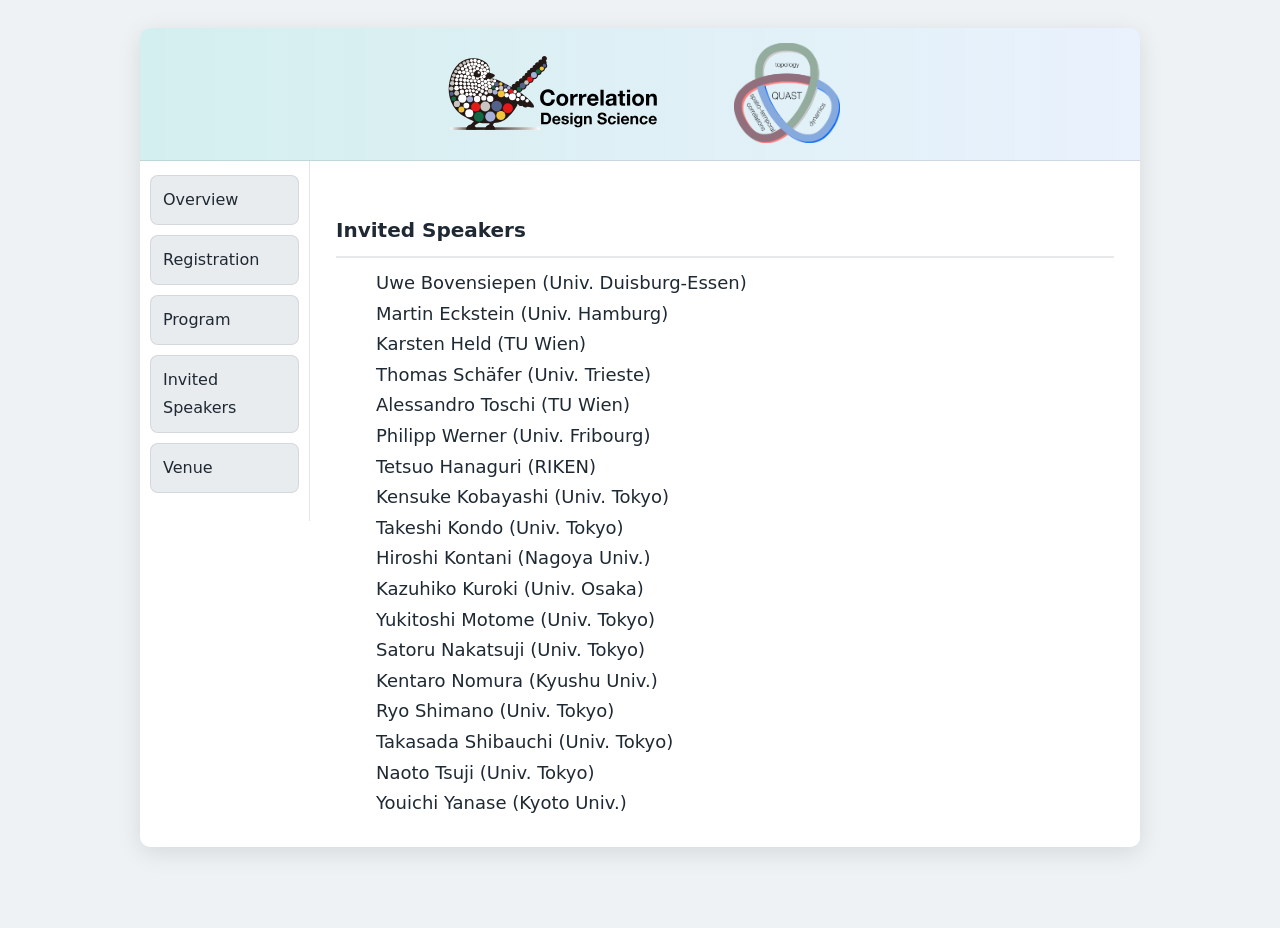
==== Invited.html @ 0fd3b6d4 "website ver.1" ====
<!DOCTYPE html PUBLIC "-//W3C//DTD XHTML 1.0 Transitional//EN"
	  "http://www.w3.org/TR/xhtml1/DTD/xhtml1-transitional.dtd">
<html xmlns="http://www.w3.org/1999/xhtml">
<head>
<meta http-equiv="Content-Type" content="text/html; charset=utf-8" />
<title>Invited Speakers | Frontiers in Correlated Quantum Matter</title>
<link href="sty2.css" rel="stylesheet" type="text/css" />

<script type="text/javascript" src="jquery-1.11.3.min.js">
</script>

<script type="text/javascript">
function slideSwitch() {
   var $active = $('#slideshow div.active');
   if ( $active.length == 0 ) $active = $('#slideshow div:last');
   var $next =  $active.next().length ? $active.next()
      : $('#slideshow div:first');
   $active.addClass('last-active');
   $next.css({opacity: 0.0})
      .addClass('active')
      .animate({opacity: 1.0}, 1000, function() {
           $active.removeClass('active last-active');
      });
}
$(function() {
   setInterval( "slideSwitch()", 10000 );
});
</script>

<style>

.reg-section h3{
  margin-top: 30px;
}

.deadlines, .fees{
  margin-left: 40px;
  font-size: 18px;
  line-height: 1.7;
}

.deadlines .date,
.fees .price{
  font-weight: bold;
}

.notes{
  margin-top: 25px;
  font-size: 16px;
  line-height: 1.6;
}

.register-area{
  text-align: center;
  margin: 40px 0 20px 0;
}

.register-btn:hover{
  background: #243447;
}
</style>

</head>

<body>

<div class="container">

<div class="header">

  <img src="cds-logo.svg" class="site-logo logo-left" alt="CDS">
  <img src="QUAST_logo.png" class="site-logo logo-right" alt="QUAST">

  <div id="slideshow">
  </div>

</div><!-- end .header -->


<div class="sidebar1">
      <ul class="nav">
      <li><a href="index.html">Overview</a></li>
      <li><a href="Registration.html" class="active">Registration</a></li>
      <li><a href="Program.html">Program</a></li>
      <li><a href="Invited.html">Invited Speakers</a></li>
      <li><a href="Venue.html">Venue</a></li>
    </ul>
    <p>　</p>
    <p>　</p>
    <p>　</p>
    <p>　</p>
    <p>　</p>
    <p>　</p>
    <p>　</p>
    <p>　</p>
    <p>　</p>
    <p>　</p>
    <p>　</p>
    <p>　</p>
    <p>　</p>
    <p>　</p>
</div>

<div class="content">

    <div class="reg-section">

      <h3>Invited Speakers</h3>
      <div class="deadlines">
	Uwe Bovensiepen (Univ. Duisburg-Essen)<br/>
	Martin Eckstein (Univ. Hamburg)<br/>
	Karsten Held (TU Wien)<br/>
	Thomas Sch&auml;fer (Univ. Trieste)<br/>
	Alessandro Toschi (TU Wien)<br/>
	Philipp Werner (Univ. Fribourg)<br/>

	  Tetsuo Hanaguri (RIKEN)<br/>
	  Kensuke Kobayashi (Univ. Tokyo)<br/>
	  Takeshi Kondo (Univ. Tokyo)<br/>
	  Hiroshi Kontani (Nagoya Univ.)<br/>
	  Kazuhiko Kuroki (Univ. Osaka)<br/>
	  Yukitoshi Motome (Univ. Tokyo)<br/>
	  Satoru Nakatsuji (Univ. Tokyo)<br/>
	  Kentaro Nomura (Kyushu Univ.)<br/>
	  Ryo Shimano (Univ. Tokyo)<br/>
	  Takasada Shibauchi (Univ. Tokyo)<br/>
	  Naoto Tsuji (Univ. Tokyo)<br/>
	  Youichi Yanase (Kyoto Univ.)<br/>
      </div>

    </div>

</div><!-- end .content -->


<?php include 'footer.html'; ?>

</div><!-- end .container -->

</body>
</html>
---- sty2.css ----
@charset "utf-8";

/* =========================================================
   Modernized theme for the existing XHTML layout
   - Keep HTML unchanged
   - Lighter background, card container, softer sidebar
   - Better typography & spacing
   ========================================================= */

/* ----- Base / Variables ----- */
:root{
  --bg: #eef2f5;
  --card: #ffffff;
  --text: #1f2933;
  --muted: #52606d;

  --accent: #0ea5a4;         /* teal accent (safe + modern) */
  --accent-2: #2c7be5;       /* optional blue */
  --border: rgba(31,41,51,0.12);

  --sidebar: #f1f3f5;
  --nav-bg: #e9ecef;
  --nav-hover: #17184b;

  --radius: 10px;
  --shadow: 0 6px 24px rgba(0,0,0,0.10);
}

/* ----- Page ----- */
html, body{
  height: 100%;
}

body{
  font: 16px/1.75 "Hiragino Kaku Gothic Pro", "Yu Gothic", Meiryo, Osaka, Roboto, system-ui, -apple-system, "Segoe UI", sans-serif;
  background: var(--bg);
  margin: 0;
  padding: 0;
  color: var(--text);
}

/* Remove default list spacing quirks */
ul, ol, dl{
  padding: 0;
  margin: 0;
}

a img{
  border: none;
}

/* Links */
a:link{
  color: var(--accent-2);
  text-decoration: none;
}
a:visited{
  color: #476fbe;
  text-decoration: none;
}
a:hover, a:active, a:focus{
  text-decoration: underline;
  outline: none;
}

/* Headings / paragraphs spacing (existing HTML uses h2 + h3 heavily) */
h1, h2, h4, h5, h6, p{
  margin-top: 0;
  padding-right: 0;
  padding-left: 0;
}
h3{
  margin-top: 26px;
  margin-bottom: 10px;
  padding-right: 0;
  padding-left: 0;
}

/* ----- Container as a centered “card” ----- */
.container{
  width: 1000px;          /* keeps your current layout */
  max-width: calc(100% - 32px);
  background: var(--card);
  margin: 28px auto;
  overflow: hidden;
  border-radius: var(--radius);
  box-shadow: var(--shadow);
}

/* ----- Header ----- */
/* ===== Header base ===== */
.header{
  position: relative;
  min-height: unset; /* ロゴが確実に収まる高さ */
  padding: 14px 20px 18px 20px;
  background: linear-gradient(90deg,
    rgba(14,165,164,0.18),
    rgba(44,123,229,0.10)
  );
  border-bottom: 1px solid rgba(31,41,51,0.12);
}

/* ===== Common logo style ===== */
.site-logo{
  position: absolute;
  top: 15px;
  height: 90px;      /* 基本サイズ */
  width: auto;
  z-index: 50;       /* slideshow より前面 */
}

/* 左上（JPEG） */
.logo-left{
    top: 25px;
    height: 80px;
    left: 300px;
}

/* 右上（PNG） */
.logo-right{
    top: 15px;
    height: 100px;
    right: 300px;
}

.event-date{
  text-align: right;
  font-size: 18px;
  color: #334155;
  margin-top: 12px;
}

/* ===== Slideshow stays below logos ===== */
#slideshow{
  position: relative;
  z-index: 1;
  margin-top: 10px;
}

/* ===== Responsive (optional) ===== */
@media (max-width: 768px){
  .site-logo{
    height: 52px;
    top: 10px;
  }
}

/* ----- Layout columns ----- */
.sidebar1{
  float: left;
  width: 170px;
  background: transparent;
  overflow: hidden;
  height: auto;                /* IMPORTANT: remove fixed height */
  padding: 14px 10px 18px 10px;
  border-right: 1px solid var(--border);
}

.content{
  float: left;
  width: calc(100% - 170px);
  padding: 22px 26px 28px 26px;
  background: var(--card);
  box-sizing: border-box;
}

/* Old helper class in your HTML */
.maintxt{
  margin-top: 0;
  padding-right: 0;
  padding-left: 0;
  color: var(--text);
}
.maintxt p{
  color: var(--text);
}

/* Content lists */
.content ul, .content ol{
  padding: 0 0 0 22px;
  margin: 8px 0 18px 0;
}
.content li{
  margin: 6px 0;
}

/* ----- Title area styling ----- */
.content h2{
  font-size: 30px;
  line-height: 1.25;
  margin: 0 0 14px 0;
  padding: 14px 16px;
  border-radius: 8px;
  background: rgba(14,165,164,0.12);
  border: 1px solid rgba(14,165,164,0.20);
}

.content h3{
  font-size: 20px;
  margin-top: 22px;
  padding: 0 0 8px 0;
  border-bottom: 2px solid rgba(31,41,51,0.10);
}

/* Red notice line in your HTML uses <font color="red">... */
.content font[color="red"]{
  color: #b91c1c !important;
  font-weight: 700;
}

/* ----- Navigation ----- */
ul.nav{
  list-style: none;
  margin: 0;
  padding: 0;
}

ul.nav li{
  border: none;
  margin: 0 0 10px 0;
}

/* Button-like nav links */
ul.nav a, ul.nav a:visited{
  display: block;
  width: auto;
  text-decoration: none;
  background: var(--nav-bg);
  color: var(--text);
  padding: 10px 12px;
  border-radius: 8px;
  border: 1px solid rgba(31,41,51,0.10);
  transition: transform 0.12s ease, background 0.15s ease, color 0.15s ease, box-shadow 0.15s ease;
}

ul.nav a:hover, ul.nav a:active, ul.nav a:focus{
  background: var(--nav-hover);
  color: #fff;
  text-decoration: none;
  box-shadow: 0 6px 16px rgba(23,24,75,0.18);
  transform: translateY(-1px);
}

/* ----- Footer ----- */
.footer{
  padding: 14px 26px;
  background: #f3f5f7;
  position: relative;
  clear: both;
  border-top: 1px solid var(--border);
  color: var(--muted);
  font-size: 14px;
}

/* Float helpers (keep) */
.fltrt{ float: right; margin-left: 8px; }
.fltlft{ float: left; margin-right: 8px; }
.clearfloat{ clear: both; height: 0; font-size: 1px; line-height: 0; }

/* ----- Slideshow (keep your JS behavior) ----- */
/* Your HTML shows slideshow images are 1000px wide; make it responsive */
#slideshow{
  position: relative;
  width: 100%;
  height: 100px;
  margin: 0;
}

#slideshow div{
  position: absolute;
  top: 0;
  left: 0;
  z-index: 8;
  opacity: 0.0;
  margin: 0;
  background-color: transparent;
  height: 100px;
}

#slideshow div.active{
  z-index: 10;
  opacity: 1.0;
}

#slideshow div.last-active{
  z-index: 9;
}

#slideshow div img{
  width: 100%;
  height: 300px;
  display: block;
  border: 0;
  margin: 0;
  object-fit: cover;
  border-top-left-radius: var(--radius);
  border-top-right-radius: var(--radius);
}

/* ----- Responsive tweak ----- */
@media (max-width: 820px){
  .container{
    width: auto;
    margin: 14px auto;
    border-radius: 12px;
  }
  .sidebar1{
    float: none;
    width: auto;
    border-right: none;
    border-bottom: 1px solid var(--border);
  }
  .content{
    float: none;
    width: auto;
    padding: 18px 18px 22px 18px;
  }
  #slideshow, #slideshow div, #slideshow div img{
    height: 220px;
  }
}

/* ----- Print (optional but helpful for programs) ----- */
@media print{
  body{ background: #fff; }
  .container{ box-shadow: none; margin: 0; border-radius: 0; }
  .sidebar1{ display: none; }
  .content{ width: 100%; float: none; }
  #slideshow{ display: none; }
}
/* ---- FIX: float drop & huge blank space in sidebar ---- */
*, *::before, *::after { box-sizing: border-box; }

/* sidebar width includes padding now */
.sidebar1{
  width: 170px;           /* このままでOK */
  padding: 14px 10px 18px 10px;
}

/* content really becomes "100% - sidebar" */
.content{
  width: calc(100% - 170px);
}

/* remove the artificial vertical spacer <p>　</p> in sidebar */
.sidebar1 p{
  margin: 0;
  padding: 0;
  line-height: 0;
  height: 0;
}
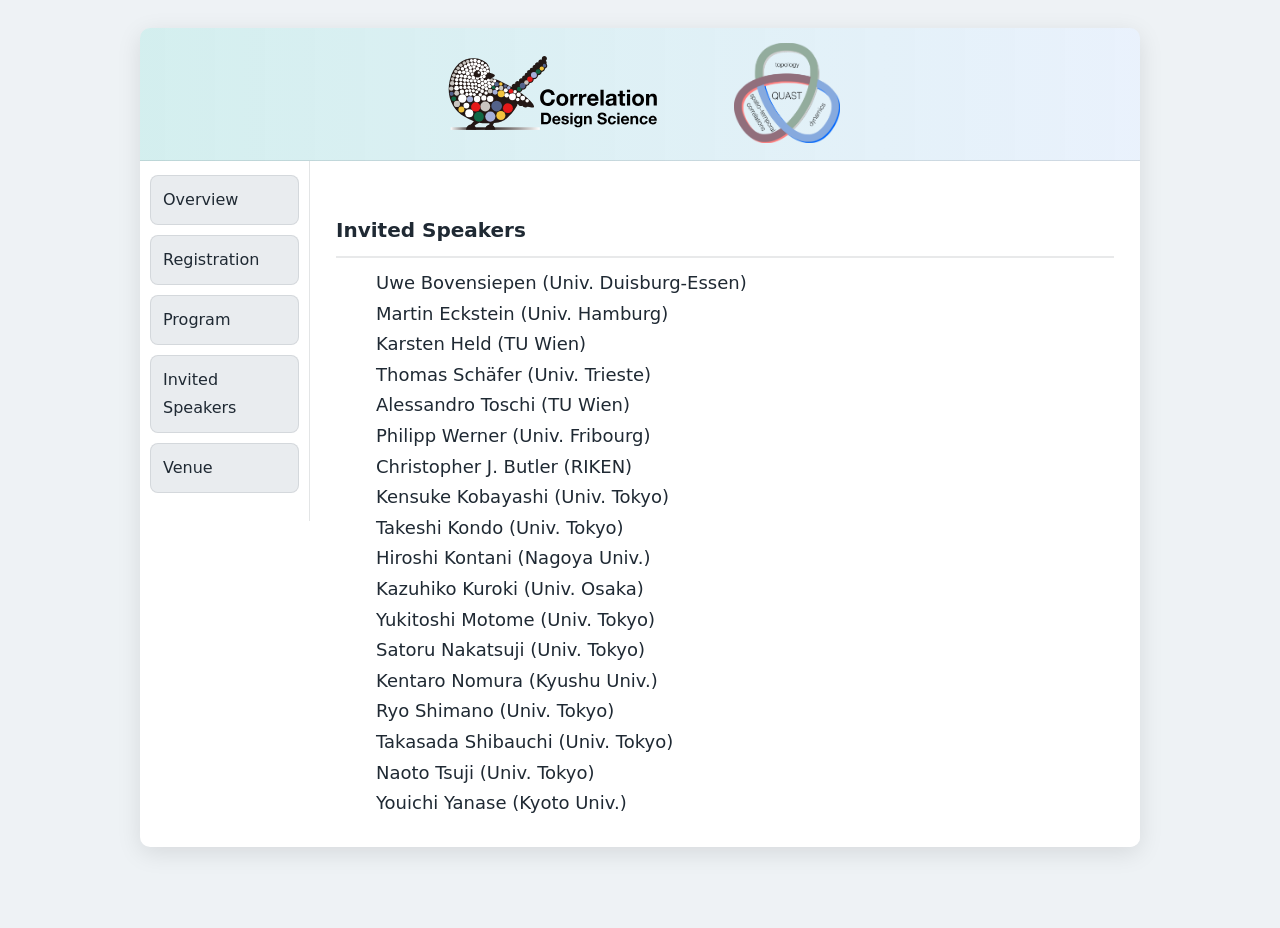
==== commit 3afb6092: "Add files via upload" ====
--- a/Invited.html
+++ b/Invited.html
@@ -114,7 +114,7 @@
 	Alessandro Toschi (TU Wien)<br/>
 	Philipp Werner (Univ. Fribourg)<br/>
 
-	  Tetsuo Hanaguri (RIKEN)<br/>
+	  Christopher J. Butler (RIKEN)<br/>
 	  Kensuke Kobayashi (Univ. Tokyo)<br/>
 	  Takeshi Kondo (Univ. Tokyo)<br/>
 	  Hiroshi Kontani (Nagoya Univ.)<br/>
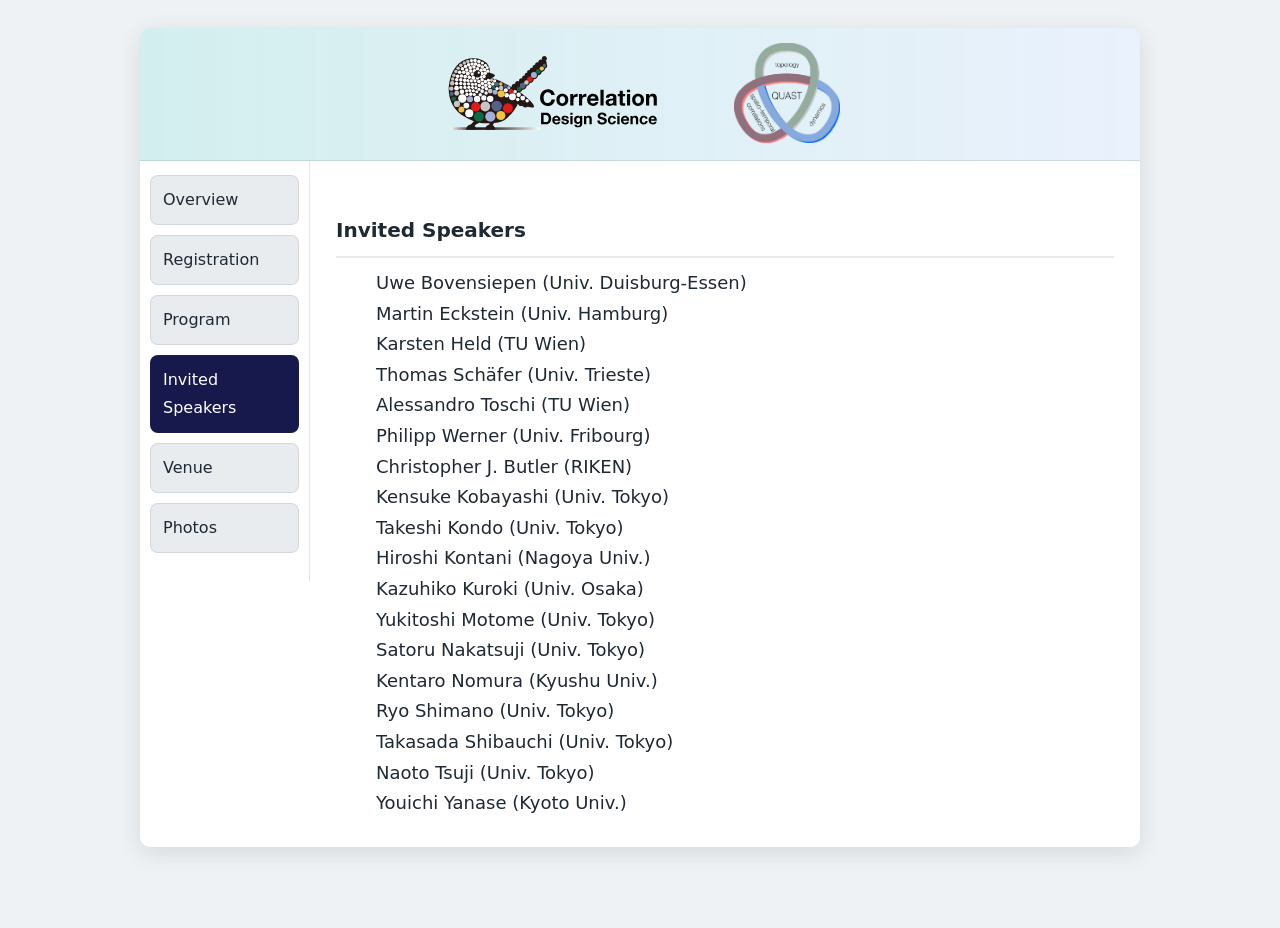
==== commit 671ac122: "Add files via upload" ====
--- a/Invited.html
+++ b/Invited.html
@@ -80,10 +80,11 @@
 <div class="sidebar1">
       <ul class="nav">
       <li><a href="index.html">Overview</a></li>
-      <li><a href="Registration.html" class="active">Registration</a></li>
+      <li><a href="Registration.html">Registration</a></li>
       <li><a href="Program.html">Program</a></li>
-      <li><a href="Invited.html">Invited Speakers</a></li>
+      <li><a href="Invited.html" class="active">Invited Speakers</a></li>
       <li><a href="Venue.html">Venue</a></li>
+      <li><a href="Photos.html">Photos</a></li>
     </ul>
     <p>　</p>
     <p>　</p>
--- a/sty2.css
+++ b/sty2.css
@@ -241,6 +241,53 @@
   transform: translateY(-1px);
 }
 
+ul.nav a.active, ul.nav a.active:visited{
+  background: var(--nav-hover);
+  color: #fff;
+}
+
+/* ----- Photo gallery ----- */
+.photo-intro{
+  color: var(--muted);
+  margin-bottom: 20px;
+}
+
+.photo-gallery{
+  display: grid;
+  grid-template-columns: repeat(2, minmax(0, 1fr));
+  gap: 18px;
+}
+
+.photo-card{
+  margin: 0;
+  overflow: hidden;
+  background: #f8fafc;
+  border: 1px solid var(--border);
+  border-radius: 10px;
+  box-shadow: 0 4px 14px rgba(31,41,51,0.08);
+}
+
+.photo-card.featured{
+  grid-column: 1 / -1;
+}
+
+.photo-card a{
+  display: block;
+  background: #e5e7eb;
+}
+
+.photo-card img{
+  display: block;
+  width: 100%;
+  height: auto;
+}
+
+.photo-card figcaption{
+  padding: 10px 13px 12px;
+  color: var(--muted);
+  font-size: 15px;
+}
+
 /* ----- Footer ----- */
 .footer{
   padding: 14px 26px;
@@ -320,6 +367,15 @@
   }
 }
 
+@media (max-width: 620px){
+  .photo-gallery{
+    grid-template-columns: 1fr;
+  }
+  .photo-card.featured{
+    grid-column: auto;
+  }
+}
+
 /* ----- Print (optional but helpful for programs) ----- */
 @media print{
   body{ background: #fff; }
